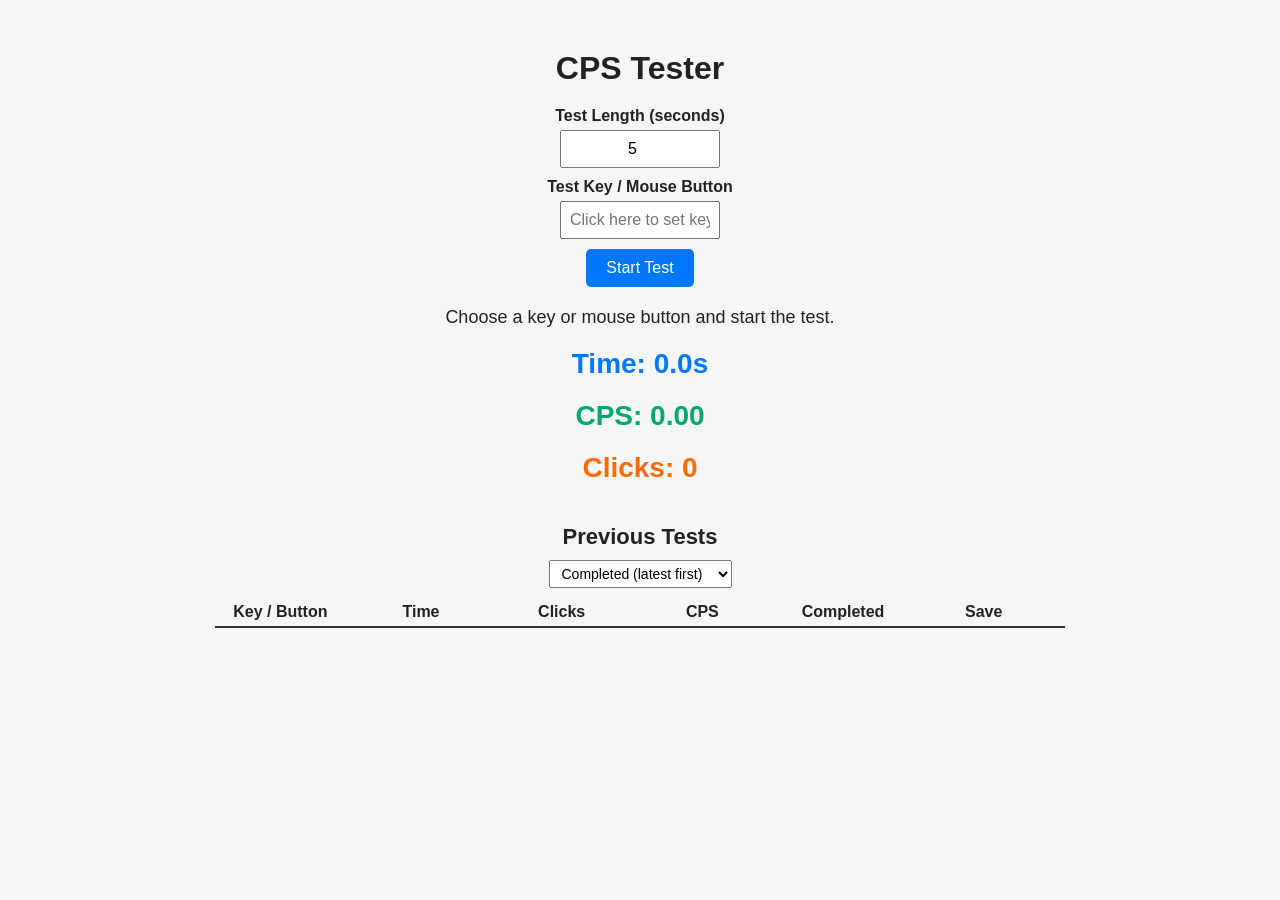
==== src/index.html @ c59aa4d2 "move website src to /src" ====
<!DOCTYPE html>
<html lang="en">
<head>
    <meta charset="UTF-8">
    <meta name="viewport" content="width=device-width, initial-scale=1.0">
    <title>CPS Tester</title>
    <link rel="stylesheet" href="styles.css">
</head>
<body>

    <h1>CPS Tester</h1>

    <div class="controls">
        <div>
            <label for="seconds">Test Length (seconds)</label>
            <input type="number" id="seconds" value="5" min="1">
        </div>
        <div>
            <label for="keyInput">Test Key / Mouse Button</label>
            <input type="text" id="keyInput" placeholder="Click here to set key" readonly>
        </div>
        <button id="startButton">Start Test</button>
        <div id="status">Choose a key or mouse button and start the test.</div>
    </div>

    <div id="timer" class="stat">Time: 0.0s</div>
    <div id="cps" class="stat">CPS: 0.00</div>
    <div id="clicks" class="stat">Clicks: 0</div>

    <div id="history">
        <h2>Previous Tests</h2>
        <select id="sorter">
            <option value="completed-desc">Completed (latest first)</option>
            <option value="completed-asc">Completed (oldest first)</option>
            <option value="cps-desc">CPS (highest first)</option>
            <option value="cps-asc">CPS (lowest first)</option>
            <option value="clicks-desc">Clicks (highest first)</option>
            <option value="clicks-asc">Clicks (lowest first)</option>
        </select>

        <div class="history-header">
            <div>Key / Button</div>
            <div>Time</div>
            <div>Clicks</div>
            <div>CPS</div>
            <div>Completed</div>
            <div>Save</div>
        </div>

        <div id="historyList"></div>
    </div>

    <script src="script.js"></script>
</body>
</html>
---- src/styles.css ----
* { box-sizing: border-box; }

body {
    font-family: Arial, sans-serif;
    text-align: center;
    margin: 50px 10px;
    background: #f4f6f8;
    color: #222;
}

h1 { margin-bottom: 20px; }

.controls { margin-bottom: 20px; }
label { font-weight: bold; display: block; margin-bottom: 5px; }
input {
    padding: 8px;
    font-size: 16px;
    width: 160px;
    text-align: center;
    margin-bottom: 10px;
}
button {
    padding: 10px 20px;
    font-size: 16px;
    cursor: pointer;
    border: none;
    border-radius: 5px;
    background: #0077ff;
    color: white;
}
button:hover { background: #0066dd; }

.stat { margin-top: 20px; font-size: 28px; font-weight: bold; }
#timer { color: #0077ff; }
#cps { color: #00a86b; }
#clicks { color: #ff6b00; }

#status { margin-top: 20px; font-size: 18px; }

#history {
    margin-top: 40px;
    max-width: 850px;
    margin-left: auto;
    margin-right: auto;
}

#history h2 { font-size: 22px; margin-bottom: 10px; text-align: center; }
#sorter { margin-bottom: 10px; font-size: 14px; padding: 4px 8px; }

.history-header, .history-entry {
    display: grid;
    grid-template-columns: repeat(6, 1fr);
    gap: 10px;
    align-items: center;
}

.history-header div,
.history-entry div {
    display: flex;
    justify-content: center;
    align-items: center;
}

.history-header {
    font-weight: bold;
    border-bottom: 2px solid #333;
    padding: 5px 0;
    padding-right: 16px;
}

#historyList {
    max-height: 360px;
    overflow-y: auto;
}

.history-entry {
    border-bottom: 1px solid #ccc;
    padding: 6px 0;
    min-height: 36px;
}

.save-btn {
    padding: 4px 6px;
    font-size: 12px;
    background: #00a86b;
    color: white;
    border: none;
    border-radius: 6px;
    cursor: pointer;
}
.save-btn:hover { background: #008f57; }

.saved-label {
    font-size: 12px;
    color: #666;
}
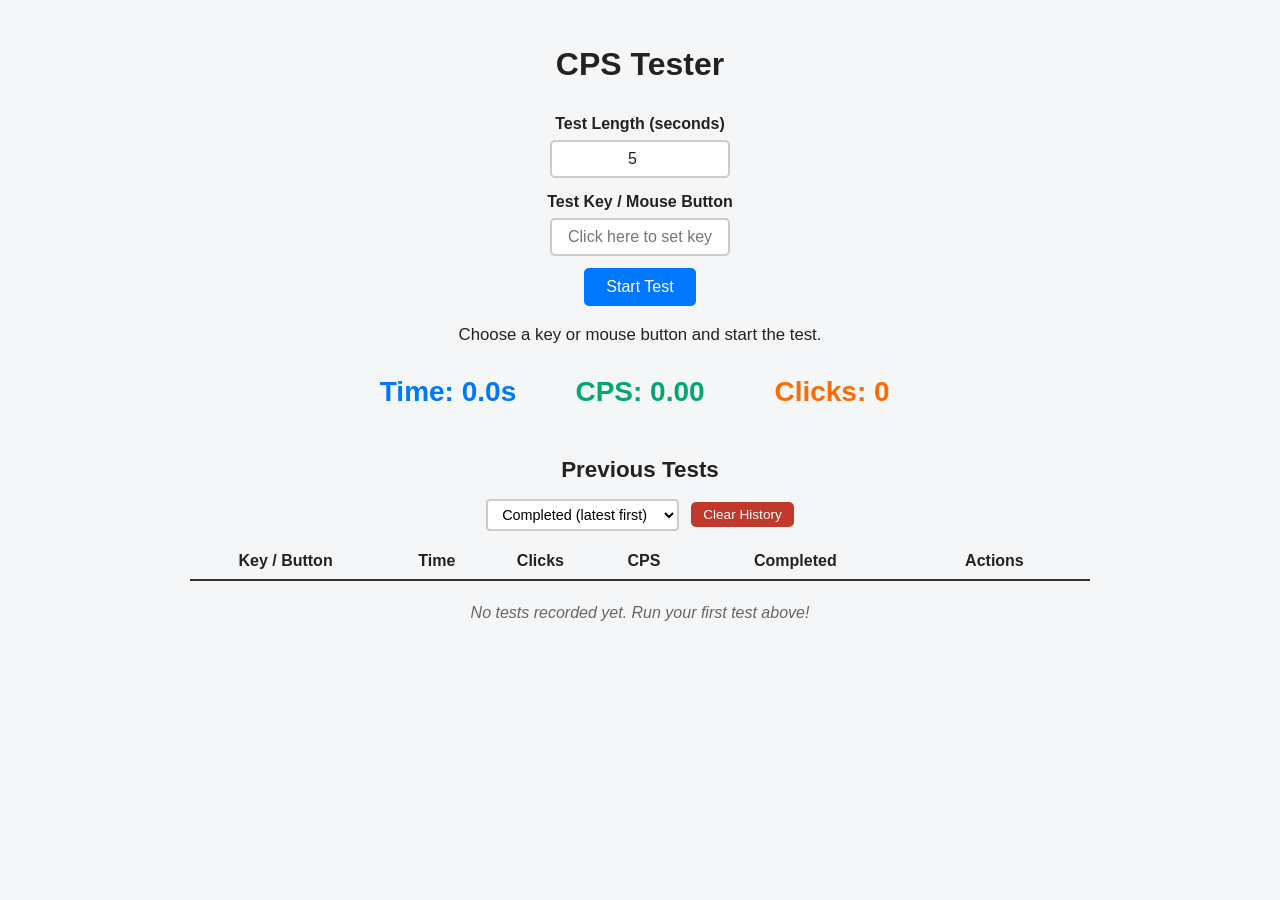
==== commit e65a9824: "fix: security, storage, timing, and UI improvements - remove XSS vector (innerHTML) - add CSP - us" ====
--- a/src/index.html
+++ b/src/index.html
@@ -1,55 +1,93 @@
-<!DOCTYPE html>
-<html lang="en">
-<head>
-    <meta charset="UTF-8">
-    <meta name="viewport" content="width=device-width, initial-scale=1.0">
-    <title>CPS Tester</title>
-    <link rel="stylesheet" href="styles.css">
-</head>
-<body>
-
-    <h1>CPS Tester</h1>
-
-    <div class="controls">
-        <div>
-            <label for="seconds">Test Length (seconds)</label>
-            <input type="number" id="seconds" value="5" min="1">
-        </div>
-        <div>
-            <label for="keyInput">Test Key / Mouse Button</label>
-            <input type="text" id="keyInput" placeholder="Click here to set key" readonly>
-        </div>
-        <button id="startButton">Start Test</button>
-        <div id="status">Choose a key or mouse button and start the test.</div>
-    </div>
-
-    <div id="timer" class="stat">Time: 0.0s</div>
-    <div id="cps" class="stat">CPS: 0.00</div>
-    <div id="clicks" class="stat">Clicks: 0</div>
-
-    <div id="history">
-        <h2>Previous Tests</h2>
-        <select id="sorter">
-            <option value="completed-desc">Completed (latest first)</option>
-            <option value="completed-asc">Completed (oldest first)</option>
-            <option value="cps-desc">CPS (highest first)</option>
-            <option value="cps-asc">CPS (lowest first)</option>
-            <option value="clicks-desc">Clicks (highest first)</option>
-            <option value="clicks-asc">Clicks (lowest first)</option>
-        </select>
-
-        <div class="history-header">
-            <div>Key / Button</div>
-            <div>Time</div>
-            <div>Clicks</div>
-            <div>CPS</div>
-            <div>Completed</div>
-            <div>Save</div>
-        </div>
-
-        <div id="historyList"></div>
-    </div>
-
-    <script src="script.js"></script>
-</body>
-</html>+<!DOCTYPE html>
+<html lang="en">
+<head>
+    <meta charset="UTF-8">
+    <meta name="viewport" content="width=device-width, initial-scale=1.0">
+    <!-- SECURITY FIX: Add a strict Content Security Policy -->
+    <meta http-equiv="Content-Security-Policy"
+          content="default-src 'none'; script-src 'self'; style-src 'self'; img-src 'self' data:; connect-src 'none';">
+    <meta name="description" content="A lightweight Clicks Per Second (CPS) tester. Measure your clicking speed with any key or mouse button.">
+    <title>CPS Tester</title>
+    <link rel="stylesheet" href="styles.css">
+</head>
+<body>
+
+    <main>
+        <h1>CPS Tester</h1>
+
+        <section class="controls" aria-label="Test configuration">
+            <div class="control-group">
+                <label for="seconds">Test Length (seconds)</label>
+                <input
+                    type="number"
+                    id="seconds"
+                    value="5"
+                    min="1"
+                    max="60"
+                    step="1"
+                    aria-describedby="seconds-hint"
+                >
+                <span id="seconds-hint" class="sr-only">Enter a number between 1 and 60</span>
+            </div>
+            <div class="control-group">
+                <label for="keyInput">Test Key / Mouse Button</label>
+                <input
+                    type="text"
+                    id="keyInput"
+                    placeholder="Click here to set key"
+                    readonly
+                    aria-describedby="keyInput-hint"
+                >
+                <span id="keyInput-hint" class="sr-only">Focus this field then press a key or mouse button to assign it</span>
+            </div>
+            <button id="startButton" aria-label="Start the CPS test">Start Test</button>
+            <div id="status" role="status" aria-live="polite">
+                Choose a key or mouse button and start the test.
+            </div>
+        </section>
+
+        <section class="stats" aria-label="Live test statistics">
+            <div id="timer" class="stat" aria-label="Time remaining" aria-live="off">Time: 0.0s</div>
+            <div id="cps"    class="stat" aria-label="Clicks per second" aria-live="off">CPS: 0.00</div>
+            <div id="clicks" class="stat" aria-label="Total clicks" aria-live="off">Clicks: 0</div>
+        </section>
+
+        <section id="history" aria-label="Previous test results">
+            <h2>Previous Tests</h2>
+
+            <div class="history-controls">
+                <label for="sorter" class="sr-only">Sort results by</label>
+                <select id="sorter" aria-label="Sort results">
+                    <option value="completed-desc">Completed (latest first)</option>
+                    <option value="completed-asc">Completed (oldest first)</option>
+                    <option value="cps-desc">CPS (highest first)</option>
+                    <option value="cps-asc">CPS (lowest first)</option>
+                    <option value="clicks-desc">Clicks (highest first)</option>
+                    <option value="clicks-asc">Clicks (lowest first)</option>
+                </select>
+                <button id="clearHistoryBtn" class="btn-danger" aria-label="Delete all test history">
+                    Clear History
+                </button>
+            </div>
+
+            <div
+                class="history-header"
+                role="row"
+                aria-label="Column headers"
+            >
+                <div role="columnheader">Key / Button</div>
+                <div role="columnheader">Time</div>
+                <div role="columnheader">Clicks</div>
+                <div role="columnheader">CPS</div>
+                <div role="columnheader">Completed</div>
+                <div role="columnheader">Actions</div>
+            </div>
+
+            <div id="historyList" role="list" aria-label="Test history"></div>
+            <p id="emptyState" class="empty-state" hidden>No tests recorded yet. Run your first test above!</p>
+        </section>
+    </main>
+
+    <script src="script.js"></script>
+</body>
+</html>
--- a/src/styles.css
+++ b/src/styles.css
@@ -1,96 +1,359 @@
-* { box-sizing: border-box; }
-
-body {
-    font-family: Arial, sans-serif;
-    text-align: center;
-    margin: 50px 10px;
-    background: #f4f6f8;
-    color: #222;
-}
-
-h1 { margin-bottom: 20px; }
-
-.controls { margin-bottom: 20px; }
-label { font-weight: bold; display: block; margin-bottom: 5px; }
-input {
-    padding: 8px;
-    font-size: 16px;
-    width: 160px;
-    text-align: center;
-    margin-bottom: 10px;
-}
-button {
-    padding: 10px 20px;
-    font-size: 16px;
-    cursor: pointer;
-    border: none;
-    border-radius: 5px;
-    background: #0077ff;
-    color: white;
-}
-button:hover { background: #0066dd; }
-
-.stat { margin-top: 20px; font-size: 28px; font-weight: bold; }
-#timer { color: #0077ff; }
-#cps { color: #00a86b; }
-#clicks { color: #ff6b00; }
-
-#status { margin-top: 20px; font-size: 18px; }
-
-#history {
-    margin-top: 40px;
-    max-width: 850px;
-    margin-left: auto;
-    margin-right: auto;
-}
-
-#history h2 { font-size: 22px; margin-bottom: 10px; text-align: center; }
-#sorter { margin-bottom: 10px; font-size: 14px; padding: 4px 8px; }
-
-.history-header, .history-entry {
-    display: grid;
-    grid-template-columns: repeat(6, 1fr);
-    gap: 10px;
-    align-items: center;
-}
-
-.history-header div,
-.history-entry div {
-    display: flex;
-    justify-content: center;
-    align-items: center;
-}
-
-.history-header {
-    font-weight: bold;
-    border-bottom: 2px solid #333;
-    padding: 5px 0;
-    padding-right: 16px;
-}
-
-#historyList {
-    max-height: 360px;
-    overflow-y: auto;
-}
-
-.history-entry {
-    border-bottom: 1px solid #ccc;
-    padding: 6px 0;
-    min-height: 36px;
-}
-
-.save-btn {
-    padding: 4px 6px;
-    font-size: 12px;
-    background: #00a86b;
-    color: white;
-    border: none;
-    border-radius: 6px;
-    cursor: pointer;
-}
-.save-btn:hover { background: #008f57; }
-
-.saved-label {
-    font-size: 12px;
-    color: #666;
-}+/* =========================================================
+   CPS Tester — styles.css
+   ========================================================= */
+
+/* ---------------------------------------------------------
+   Reset / base
+   --------------------------------------------------------- */
+*, *::before, *::after {
+    box-sizing: border-box;
+    margin: 0;
+    padding: 0;
+}
+
+/* Visually hidden utility — keeps content available to screen
+   readers without rendering it on screen */
+.sr-only {
+    position: absolute;
+    width: 1px;
+    height: 1px;
+    padding: 0;
+    margin: -1px;
+    overflow: hidden;
+    clip: rect(0, 0, 0, 0);
+    white-space: nowrap;
+    border: 0;
+}
+
+/* ---------------------------------------------------------
+   Design tokens (CSS custom properties)
+   --------------------------------------------------------- */
+:root {
+    --color-bg:           #f4f6f8;
+    --color-text:         #222;
+    --color-muted:        #666;
+    --color-border:       #ccc;
+    --color-border-strong: #333;
+
+    --color-primary:      #0077ff;
+    --color-primary-dark: #0060cc;
+    --color-success:      #00a86b;
+    --color-success-dark: #008f57;
+    --color-warning:      #ff6b00;
+    --color-danger:       #c0392b;
+    --color-danger-dark:  #a93226;
+
+    --color-stat-timer:   var(--color-primary);
+    --color-stat-cps:     var(--color-success);
+    --color-stat-clicks:  var(--color-warning);
+
+    --font-family:        Arial, Helvetica, sans-serif;
+    --border-radius:      5px;
+    --border-radius-sm:   4px;
+
+    --transition-fast:    0.15s ease;
+}
+
+/* ---------------------------------------------------------
+   Reduced-motion preference
+   --------------------------------------------------------- */
+@media (prefers-reduced-motion: reduce) {
+    *, *::before, *::after {
+        transition-duration: 0.01ms !important;
+        animation-duration:  0.01ms !important;
+    }
+}
+
+/* ---------------------------------------------------------
+   Body / layout
+   --------------------------------------------------------- */
+body {
+    font-family: var(--font-family);
+    text-align: center;
+    background: var(--color-bg);
+    color: var(--color-text);
+    padding: 40px 10px 60px;
+    line-height: 1.5;
+}
+
+main {
+    max-width: 900px;
+    margin: 0 auto;
+}
+
+h1 {
+    font-size: 2rem;
+    margin-bottom: 24px;
+}
+
+/* ---------------------------------------------------------
+   Controls
+   --------------------------------------------------------- */
+.controls {
+    display: flex;
+    flex-direction: column;
+    align-items: center;
+    gap: 12px;
+    margin-bottom: 24px;
+}
+
+.control-group {
+    display: flex;
+    flex-direction: column;
+    align-items: center;
+    gap: 4px;
+}
+
+label {
+    font-weight: bold;
+    display: block;
+}
+
+input {
+    padding: 8px 12px;
+    font-size: 1rem;
+    width: 180px;
+    text-align: center;
+    border: 2px solid var(--color-border);
+    border-radius: var(--border-radius);
+    background: #fff;
+    color: var(--color-text);
+    transition: border-color var(--transition-fast),
+                box-shadow   var(--transition-fast);
+}
+
+input:focus {
+    outline: none;
+    border-color: var(--color-primary);
+    box-shadow: 0 0 0 3px rgba(0, 119, 255, 0.2);
+}
+
+input:disabled {
+    opacity: 0.5;
+    cursor: not-allowed;
+    background: #e9ecef;
+}
+
+/* ---------------------------------------------------------
+   Buttons — shared base
+   --------------------------------------------------------- */
+button {
+    padding: 10px 22px;
+    font-size: 1rem;
+    font-family: inherit;
+    cursor: pointer;
+    border: none;
+    border-radius: var(--border-radius);
+    background: var(--color-primary);
+    color: #fff;
+    transition: background var(--transition-fast),
+                opacity      var(--transition-fast),
+                box-shadow   var(--transition-fast);
+}
+
+button:hover:not(:disabled) {
+    background: var(--color-primary-dark);
+}
+
+button:focus-visible {
+    outline: 3px solid var(--color-primary);
+    outline-offset: 2px;
+}
+
+button:disabled {
+    opacity: 0.55;
+    cursor: not-allowed;
+}
+
+/* ---------------------------------------------------------
+   Status message
+   --------------------------------------------------------- */
+#status {
+    margin-top: 4px;
+    font-size: 1.05rem;
+    min-height: 1.5em;
+    color: var(--color-text);
+}
+
+/* ---------------------------------------------------------
+   Live stats
+   --------------------------------------------------------- */
+.stats {
+    display: flex;
+    justify-content: center;
+    gap: 32px;
+    flex-wrap: wrap;
+    margin: 24px 0;
+}
+
+.stat {
+    font-size: 1.75rem;
+    font-weight: bold;
+    min-width: 160px;
+}
+
+#timer  { color: var(--color-stat-timer);  }
+#cps    { color: var(--color-stat-cps);    }
+#clicks { color: var(--color-stat-clicks); }
+
+/* ---------------------------------------------------------
+   History section
+   --------------------------------------------------------- */
+#history {
+    margin-top: 40px;
+}
+
+#history h2 {
+    font-size: 1.4rem;
+    margin-bottom: 12px;
+}
+
+.history-controls {
+    display: flex;
+    align-items: center;
+    justify-content: center;
+    gap: 12px;
+    margin-bottom: 12px;
+    flex-wrap: wrap;
+}
+
+#sorter {
+    font-size: 0.9rem;
+    padding: 5px 10px;
+    border: 2px solid var(--color-border);
+    border-radius: var(--border-radius-sm);
+    background: #fff;
+    cursor: pointer;
+    transition: border-color var(--transition-fast);
+}
+
+#sorter:focus-visible {
+    outline: 3px solid var(--color-primary);
+    outline-offset: 2px;
+}
+
+/* Clear history button */
+.btn-danger {
+    padding: 5px 12px;
+    font-size: 0.85rem;
+    background: var(--color-danger);
+}
+
+.btn-danger:hover:not(:disabled) {
+    background: var(--color-danger-dark);
+}
+
+/* Column widths: Key | Time | Clicks | CPS | Completed | Actions */
+.history-header,
+.history-entry {
+    display: grid;
+    grid-template-columns: 2fr 1fr 1fr 1fr 2fr 2fr;
+    gap: 8px;
+    align-items: center;
+}
+
+.history-header > div,
+.history-entry  > div {
+    display: flex;
+    justify-content: center;
+    align-items: center;
+}
+
+.history-header {
+    font-weight: bold;
+    border-bottom: 2px solid var(--color-border-strong);
+    padding: 6px 0;
+    /* Compensate for scrollbar so header stays aligned */
+    padding-right: 0;
+}
+
+#historyList {
+    max-height: 360px;
+    overflow-y: auto;
+    /* Smooth scroll for accessibility */
+    scroll-behavior: smooth;
+    /* Reserve space for scrollbar to keep header aligned */
+    scrollbar-gutter: stable;
+}
+
+.history-entry {
+    border-bottom: 1px solid var(--color-border);
+    padding: 6px 0;
+    min-height: 38px;
+}
+
+.history-entry:last-child {
+    border-bottom: none;
+}
+
+/* ---------------------------------------------------------
+   Actions cell (Save / Delete)
+   --------------------------------------------------------- */
+.actions-cell {
+    display: flex;
+    gap: 6px;
+    justify-content: center;
+    align-items: center;
+}
+
+.save-btn {
+    padding: 4px 8px;
+    font-size: 0.8rem;
+    background: var(--color-success);
+    border-radius: var(--border-radius-sm);
+}
+
+.save-btn:hover:not(:disabled) {
+    background: var(--color-success-dark);
+}
+
+.delete-btn {
+    padding: 4px 8px;
+    font-size: 0.8rem;
+    background: transparent;
+    color: var(--color-danger);
+    border: 1px solid var(--color-danger);
+    border-radius: var(--border-radius-sm);
+    line-height: 1;
+}
+
+.delete-btn:hover:not(:disabled) {
+    background: var(--color-danger);
+    color: #fff;
+}
+
+.saved-label {
+    font-size: 0.8rem;
+    color: var(--color-muted);
+}
+
+/* ---------------------------------------------------------
+   Empty state
+   --------------------------------------------------------- */
+.empty-state {
+    margin-top: 20px;
+    color: var(--color-muted);
+    font-style: italic;
+}
+
+/* ---------------------------------------------------------
+   Responsive adjustments
+   --------------------------------------------------------- */
+@media (max-width: 600px) {
+    .stat {
+        font-size: 1.35rem;
+        min-width: 120px;
+    }
+
+    .history-header,
+    .history-entry {
+        /* Drop CPS column on very small screens to prevent overflow */
+        grid-template-columns: 2fr 1fr 1fr 2fr 2fr;
+    }
+
+    /* Hide the Clicks column header on small screens */
+    .history-header > div:nth-child(3),
+    .history-entry  > div:nth-child(3) {
+        display: none;
+    }
+}
